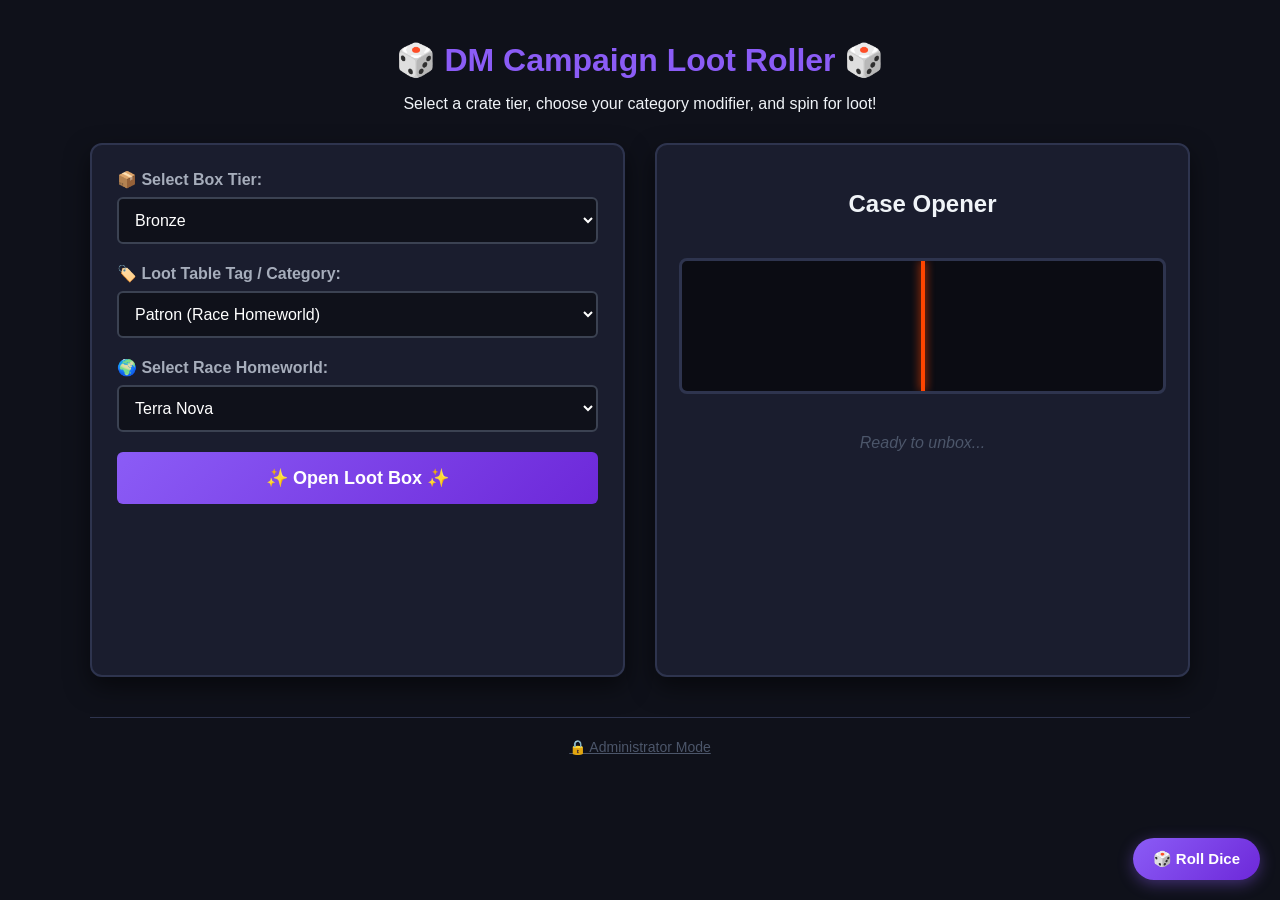
==== index.html @ f274e44b "Update index.html" ====
<!DOCTYPE html>
<html lang="en">
<head>
    <meta charset="UTF-8">
    <meta name="viewport" content="width=device-width, initial-scale=1.0">
    <title>DM Loot Box Roller</title>
    <link rel="stylesheet" href="style.css">
</head>
<body>
    <div class="container">
        <header>
            <h1>🎲 DM Campaign Loot Roller 🎲</h1>
            <p>Select a crate tier, choose your category modifier, and spin for loot!</p>
        </header>

        <main class="grid-layout">
            <!-- Left Side: Controls -->
            <section class="controls-card">
                <div class="form-group">
                    <label for="tier-select">📦 Select Box Tier:</label>
                    <select id="tier-select">
                        <option value="Bronze">Bronze</option>
                        <option value="Silver">Silver</option>
                        <option value="Gold">Gold</option>
                        <option value="Platinum">Platinum</option>
                        <option value="Legendary">Legendary</option>
                        <option value="Celestial">Celestial</option>
                    </select>
                </div>

                <div class="form-group">
                    <label for="category-select">🏷️ Loot Table Tag / Category:</label>
                    <select id="category-select">
                        <option value="patron">Patron (Race Homeworld)</option>
                        <option value="race">Your Character Race</option>
                        <option value="class">Character Class</option>
                        <option value="motivation">Character Motivation</option>
                    </select>
                </div>

                <div class="form-group">
                    <label id="sub-category-label" for="sub-category-select">🌍 Select Option:</label>
                    <select id="sub-category-select"></select>
                </div>

                <button id="spin-btn" class="spin-button">✨ Open Loot Box ✨</button>
                <div id="lockout-notice" class="lockout-text hidden">⚠️ This specific loot pool is locked by the DM!</div>
            </section>

            <!-- Right Side: CS:GO Style Case Opener Display -->
            <section class="display-card">
                <h2>Case Opener</h2>
                
                <div class="case-container">
                    <div class="case-ticker-line"></div>
                    <div id="case-scroller" class="case-scroller"></div>
                </div>

                <div id="loot-display-container" class="loot-display hidden">
                    <div id="item-rating-badge" class="rating-badge">Bronze</div>
                    <img id="item-image" src="" alt="Loot Reward Image">
                    <h3 id="item-name">Item Name</h3>
                    <p id="item-ability">Item ability or description.</p>
                </div>
                
                <div id="placeholder-text" class="placeholder-text">Ready to unbox...</div>
            </section>
        </main>

        <footer>
            <button id="admin-trigger-btn" class="admin-link-btn">🔒 Administrator Mode</button>
        </footer>
    </div>

    <!-- Login Modal overlay -->
    <div id="login-modal" class="modal-overlay hidden">
        <div class="modal-content">
            <h3>Syndicate Access Verification</h3>
            <div id="login-status-msg" class="status-msg"></div>
            <div class="form-group">
                <label>Syndicate ID:</label>
                <input type="text" id="admin-id-input" placeholder="Enter ID...">
            </div>
            <div class="form-group">
                <label>Access Password:</label>
                <input type="password" id="admin-pass-input" placeholder="Enter Password...">
            </div>
            <div class="modal-actions">
                <button id="login-submit-btn" class="modal-btn confirm">Verify</button>
                <button id="login-cancel-btn" class="modal-btn cancel">Cancel</button>
            </div>
        </div>
    </div>

    <!-- Draggable Admin Control Panel Menu -->
    <div id="admin-panel" class="draggable-panel hidden">
        <div id="admin-panel-header" class="panel-header">
            🛡️ Syndicate Director Terminal
            <button id="close-panel-btn" class="close-btn">&times;</button>
        </div>
        <div class="panel-body">
            <p class="panel-instructions">Toggle switches to block/allow specific tier distribution across the network in real-time:</p>
            <div class="switch-grid">
                <!-- Crate Tiers -->
                <div class="switch-row"><span>Bronze Crate</span><label class="toggle-switch"><input type="checkbox" id="sw-Bronze" checked><span class="slider"></span></label></div>
                <div class="switch-row"><span>Silver Crate</span><label class="toggle-switch"><input type="checkbox" id="sw-Silver" checked><span class="slider"></span></label></div>
                <div class="switch-row"><span>Gold Crate</span><label class="toggle-switch"><input type="checkbox" id="sw-Gold" checked><span class="slider"></span></label></div>
                <div class="switch-row"><span>Platinum Crate</span><label class="toggle-switch"><input type="checkbox" id="sw-Platinum" checked><span class="slider"></span></label></div>
                <div class="switch-row"><span>Legendary Crate</span><label class="toggle-switch"><input type="checkbox" id="sw-Legendary" checked><span class="slider"></span></label></div>
                <div class="switch-row"><span>Celestial Crate</span><label class="toggle-switch"><input type="checkbox" id="sw-Celestial" checked><span class="slider"></span></label></div>
                
                <hr style="border: 0; border-top: 1px solid #3b4252; margin: 10px 0;">
                
                <!-- Loot Table Tags / Categories -->
                <div class="switch-row"><span>Patron Category</span><label class="toggle-switch"><input type="checkbox" id="sw-cat-patron" checked><span class="slider"></span></label></div>
                <div class="switch-row"><span>Race Category</span><label class="toggle-switch"><input type="checkbox" id="sw-cat-race" checked><span class="slider"></span></label></div>
                <div class="switch-row"><span>Class Category</span><label class="toggle-switch"><input type="checkbox" id="sw-cat-class" checked><span class="slider"></span></label></div>
                <div class="switch-row"><span>Motivation Category</span><label class="toggle-switch"><input type="checkbox" id="sw-cat-motivation" checked><span class="slider"></span></label></div>
            </div>

        </div>
    </div>

    <script src="script.js"></script>

    <a href="dice.html" style="position: fixed; bottom: 20px; right: 20px; background: linear-gradient(135deg, #8b5cf6 0%, #6d28d9 100%); color: white; padding: 12px 20px; font-weight: bold; text-decoration: none; border-radius: 30px; box-shadow: 0 4px 15px rgba(139, 92, 246, 0.4); z-index: 999; font-family: 'Segoe UI', sans-serif; font-size: 15px; transition: transform 0.1s;">🎲 Roll Dice</a>

</body>
</html>
---- style.css ----
:root {
    --bg-dark: #0f111a;
    --card-bg: #1a1d2e;
    --text-main: #f0f4f8;
    --accent: #8b5cf6;
    --color-Bronze: #cd7f32;
    --color-Silver: #c0c0c0;
    --color-Gold: #ffd700;
    --color-Platinum: #e5e4e2;
    --color-Legendary: #ff4500;
    --color-Celestial: #00ffff;
}

body {
    background-color: var(--bg-dark);
    color: var(--text-main);
    font-family: 'Segoe UI', Tahoma, Geneva, Verdana, sans-serif;
    margin: 0;
    padding: 20px;
    overflow-x: hidden;
}

.container { max-width: 1100px; margin: 0 auto; }
header { text-align: center; margin-bottom: 30px; }
header h1 { color: var(--accent); margin-bottom: 5px; }
.grid-layout { display: grid; grid-template-columns: 1fr 1fr; gap: 30px; }
@media (max-width: 768px) { .grid-layout { grid-template-columns: 1fr; } }

.controls-card, .display-card {
    background-color: var(--card-bg);
    border: 2px solid #2e344e;
    border-radius: 12px;
    padding: 25px;
    box-shadow: 0 10px 25px rgba(0,0,0,0.5);
}

.form-group { margin-bottom: 20px; }
label { display: block; font-weight: bold; margin-bottom: 8px; color: #a6adbb; }
select, input[type="text"], input[type="password"] {
    width: 100%; padding: 12px; background-color: #0f111a; color: #fff;
    border: 2px solid #3b4252; border-radius: 6px; font-size: 16px; box-sizing: border-box;
}
select:focus, input:focus { border-color: var(--accent); outline: none; }

.spin-button {
    width: 100%; background: linear-gradient(135deg, #8b5cf6 0%, #6d28d9 100%);
    color: white; border: none; padding: 15px; font-size: 18px; font-weight: bold;
    border-radius: 6px; cursor: pointer; transition: transform 0.1s, box-shadow 0.2s;
}
.spin-button:disabled { background: #24283b; color: #565f89; cursor: not-allowed; box-shadow: none; }

.lockout-text {
    color: #ff4500; font-weight: bold; text-align: center; margin-top: 15px;
    background: rgba(255, 69, 0, 0.1); padding: 10px; border-radius: 6px; border: 1px solid #ff4500;
}

/* CS:GO Carousel Container elements */
.case-container {
    position: relative; width: 100%; height: 130px; background-color: #0b0c13;
    border: 3px solid #2e344e; border-radius: 8px; overflow: hidden; margin: 20px 0;
}
.case-ticker-line {
    position: absolute; left: 50%; top: 0; width: 4px; height: 100%;
    background-color: #ff4500; z-index: 10; box-shadow: 0 0 10px #ff4500; transform: translateX(-50%);
}
.case-scroller { display: flex; position: absolute; left: 0; top: 10px; height: 110px; will-change: transform; }
.carousel-item {
    width: 110px; height: 110px; margin-right: 6px; background-color: #1a1d2e;
    border-bottom: 5px solid #555; flex-shrink: 0; display: flex; align-items: center; justify-content: center; box-sizing: border-box;
}
.carousel-item img { width: 70px; height: 70px; object-fit: contain; }

.border-Bronze { border-bottom-color: var(--color-Bronze); }
.border-Silver { border-bottom-color: var(--color-Silver); }
.border-Gold { border-bottom-color: var(--color-Gold); }
.border-Platinum { border-bottom-color: var(--color-Platinum); }
.border-Legendary { border-bottom-color: var(--color-Legendary); }
.border-Celestial { border-bottom-color: var(--color-Celestial); }

.display-card { text-align: center; display: flex; flex-direction: column; align-items: center; min-height: 480px; }
.placeholder-text { color: #4c566a; font-style: italic; margin-top: 20px; }
.loot-display { width: 100%; display: flex; flex-direction: column; align-items: center; margin-top: 15px; }
.hidden { display: none !important; }
.rating-badge { padding: 6px 16px; border-radius: 20px; font-weight: bold; color: #000; text-transform: uppercase; font-size: 14px; margin-bottom: 15px; }
#item-image { width: 150px; height: 150px; object-fit: contain; border-radius: 10px; border: 3px solid #3b4252; background-color: #0f111a; padding: 10px; margin-bottom: 15px; }
#item-name { font-size: 24px; margin: 5px 0; }
#item-ability { color: #d8dee9; line-height: 1.6; max-width: 90%; background: #0f111a; padding: 15px; border-radius: 6px; border-left: 4px solid var(--accent); }

.tier-Bronze { border-color: var(--color-Bronze); box-shadow: 0 0 15px rgba(205, 127, 50, 0.4); }
.tier-Silver { border-color: var(--color-Silver); box-shadow: 0 0 15px rgba(192, 192, 192, 0.4); }
.tier-Gold { border-color: var(--color-Gold); box-shadow: 0 0 15px rgba(255, 215, 0, 0.4); }
.tier-Platinum { border-color: var(--color-Platinum); box-shadow: 0 0 15px rgba(229, 228, 226, 0.4); }
.tier-Legendary { border-color: var(--color-Legendary); box-shadow: 0 0 15px rgba(255, 69, 0, 0.6); }
.tier-Celestial { border-color: var(--color-Celestial); box-shadow: 0 0 25px rgba(0, 255, 255, 0.7); }

.badge-Bronze { background-color: var(--color-Bronze); color: #fff; }
.badge-Silver { background-color: var(--color-Silver); color: #000; }
.badge-Gold { background-color: var(--color-Gold); color: #000; }
.badge-Platinum { background-color: var(--color-Platinum); color: #000; }
.badge-Legendary { background-color: var(--color-Legendary); color: #fff; }
.badge-Celestial { background-color: var(--color-Celestial); color: #000; }

footer { margin-top: 40px; text-align: center; border-top: 1px solid #2e344e; padding-top: 20px; }
.admin-link-btn { background: none; border: none; color: #4c566a; cursor: pointer; font-size: 14px; text-decoration: underline; }
.admin-link-btn:hover { color: var(--accent); }

/* Modal Styles */
.modal-overlay { position: fixed; top:0; left:0; width:100%; height:100%; background:rgba(0,0,0,0.8); z-index:100; display:flex; align-items:center; justify-content:center; }
.modal-content { background: var(--card-bg); border: 2px solid #3b4252; padding: 30px; border-radius: 8px; width: 350px; box-shadow: 0 10px 30px rgba(0,0,0,0.7); }
.modal-content h3 { margin-top: 0; color: var(--accent); }
.status-msg { font-size: 14px; font-weight: bold; margin-bottom: 15px; }
.status-success { color: #22c55e; }
.status-error { color: #ef4444; }
.modal-actions { display: flex; justify-content: flex-end; gap: 10px; margin-top: 20px; }
.modal-btn { padding: 10px 20px; border: none; border-radius: 4px; font-weight: bold; cursor: pointer; }
.modal-btn.confirm { background-color: var(--accent); color: white; }
.modal-btn.cancel { background-color: #3b4252; color: white; }

/* Draggable Control Panel Menu Styles */
/* ==========================================
   🛡️ SCROLLABLE & COMPACT ADMIN PANEL LAYOUT
   ========================================== */
.draggable-panel {
    position: fixed;
    top: 50px;
    right: 50px;
    width: 320px;
    background: #1e2238;
    border: 2px solid var(--accent);
    border-radius: 8px;
    box-shadow: 0 15px 40px rgba(0,0,0,0.8);
    z-index: 200;
    overflow: hidden;
    
    /* Adapts to small screens and prevents frame overflow */
    max-height: 75vh; 
    display: flex;
    flex-direction: column;
}

.panel-header {
    background: #2d325a;
    padding: 12px;
    font-weight: bold;
    color: #fff;
    cursor: move;
    display: flex;
    justify-content: space-between;
    align-items: center;
    border-bottom: 1px solid #3b4252;
    user-select: none;
    flex-shrink: 0; /* Keeps header pinned at top */
}

.close-btn {
    background: none;
    border: none;
    color: #a6adbb;
    font-size: 20px;
    cursor: pointer;
}

.close-btn:hover {
    color: #fff;
}

.panel-body {
    padding: 15px;
    
    /* Activates custom scrollability when content exceeds frame limits */
    overflow-y: auto; 
    flex-grow: 1;
}

.panel-instructions {
    font-size: 12px;
    color: #a6adbb;
    margin-top: 0;
    margin-bottom: 15px;
    line-height: 1.4;
}

/* ==========================================
   ⚙️ ADMIN CONTROL TOGGLE SWITCH GRID
   ========================================== */
.switch-grid {
    display: flex;
    flex-direction: column;
    gap: 10px;
}

.switch-row {
    display: flex;
    justify-content: space-between;
    align-items: center;
    background: #151826;
    padding: 10px 14px;
    border-radius: 6px;
    border: 1px solid #2e344e;
}

.switch-row span {
    font-size: 14px;
    font-weight: 500;
    color: #e5e9f0;
}

.toggle-switch {
    position: relative;
    display: inline-block;
    width: 46px;
    height: 24px;
}

.toggle-switch input {
    opacity: 0;
    width: 0;
    height: 0;
}

.slider {
    position: absolute;
    cursor: pointer;
    top: 0; left: 0; right: 0; bottom: 0;
    background-color: #3b4252;
    transition: .2s ease-in-out;
    border-radius: 24px;
}

.slider:before {
    position: absolute;
    content: "";
    height: 16px;
    width: 16px;
    left: 4px;
    bottom: 4px;
    background-color: white;
    transition: .2s ease-in-out;
    border-radius: 50%;
}

input:checked + .slider {
    background-color: #22c55e;
}

input:checked + .slider:before {
    transform: translateX(22px);
}

/* Custom internal scrollbar formatting for slick visual integration */
.panel-body::-webkit-scrollbar {
    width: 6px;
}
.panel-body::-webkit-scrollbar-track {
    background: #1e2238;
}
.panel-body::-webkit-scrollbar-thumb {
    background: #3b4252;
    border-radius: 3px;
}
.panel-body::-webkit-scrollbar-thumb:hover {
    background: var(--accent);
}
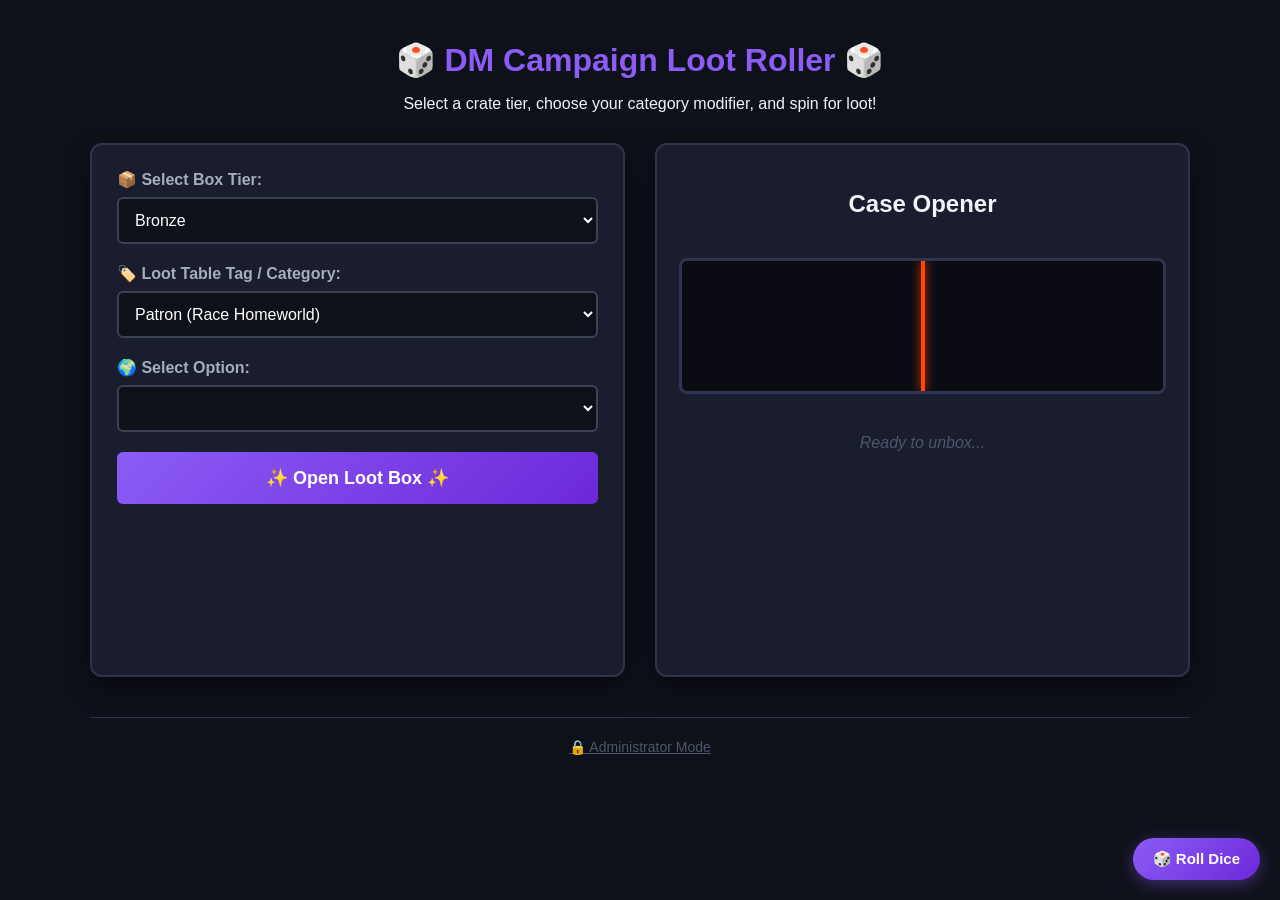
==== commit faac6bd2: "Update index.html" ====
--- a/index.html
+++ b/index.html
@@ -35,6 +35,8 @@
                         <option value="race">Your Character Race</option>
                         <option value="class">Character Class</option>
                         <option value="motivation">Character Motivation</option>
+                        <option value="looter">Looter</option>
+                        <option value="pet">Pet</option>
                     </select>
                 </div>
 
@@ -116,6 +118,8 @@
                 <div class="switch-row"><span>Race Category</span><label class="toggle-switch"><input type="checkbox" id="sw-cat-race" checked><span class="slider"></span></label></div>
                 <div class="switch-row"><span>Class Category</span><label class="toggle-switch"><input type="checkbox" id="sw-cat-class" checked><span class="slider"></span></label></div>
                 <div class="switch-row"><span>Motivation Category</span><label class="toggle-switch"><input type="checkbox" id="sw-cat-motivation" checked><span class="slider"></span></label></div>
+                <div class="switch-row"><span>Looter Category</span><label class="toggle-switch"><input type="checkbox" id="sw-cat-looter" checked><span class="slider"></span></label></div>
+                <div class="switch-row"><span>Pet Category</span><label class="toggle-switch"><input type="checkbox" id="sw-cat-pet" checked><span class="slider"></span></label></div>
             </div>
 
         </div>
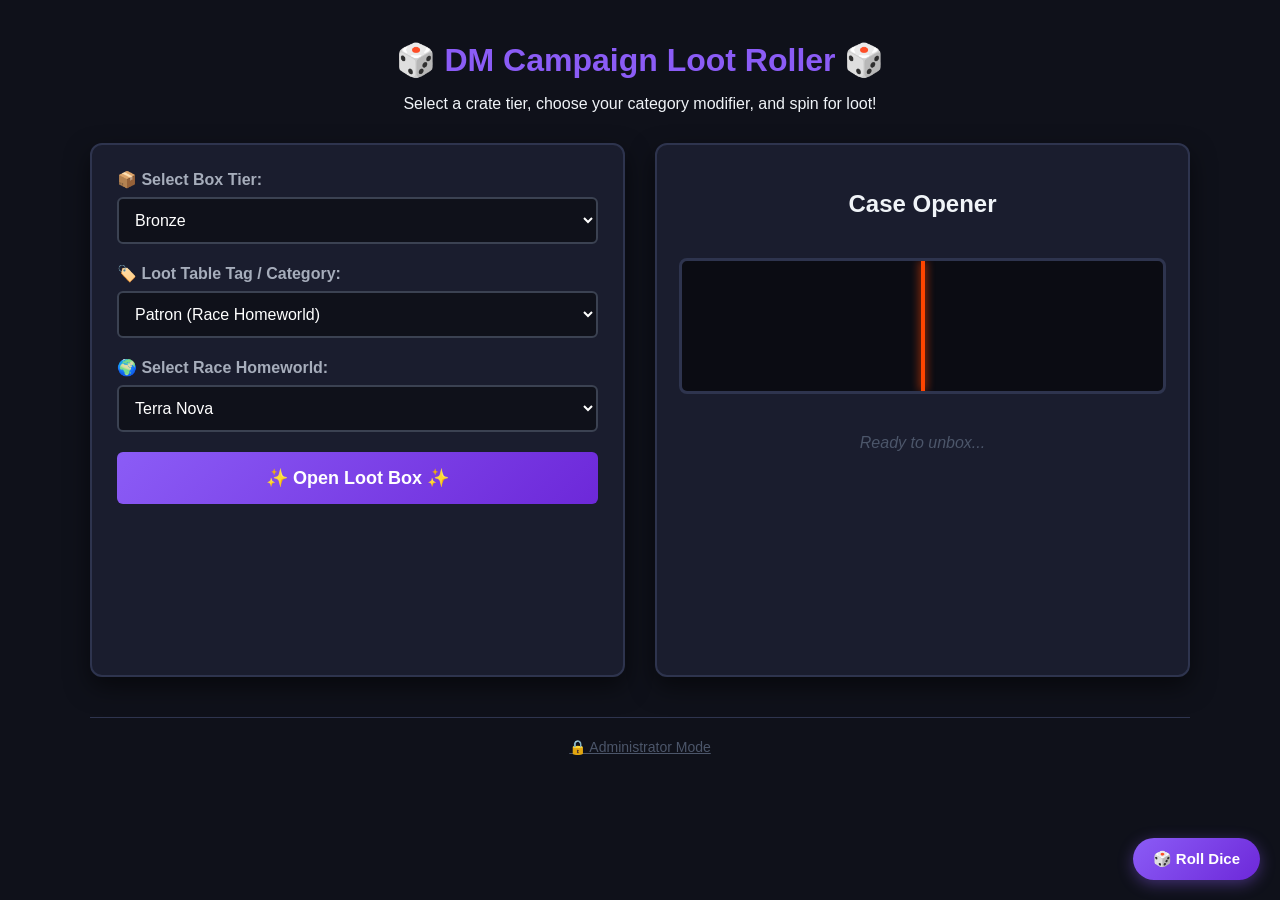
==== commit 6c9cc8e4: "Update index.html" ====
(no text change in the page or its own stylesheets)
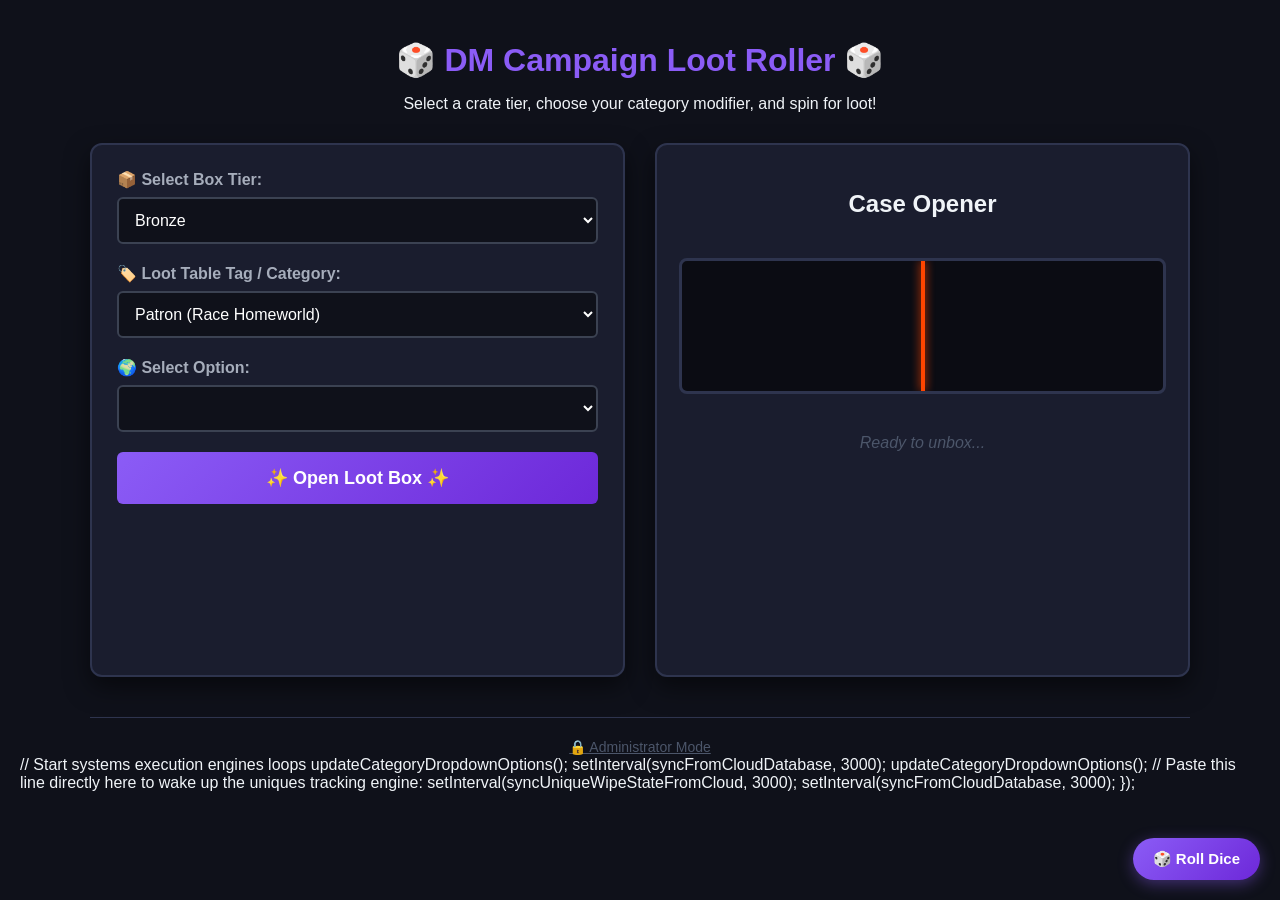
==== commit 9974fdee: "Update index.html" ====
--- a/index.html
+++ b/index.html
@@ -124,10 +124,22 @@
 
         </div>
     </div>
+// Start systems execution engines loops
+updateCategoryDropdownOptions();
+setInterval(syncFromCloudDatabase, 3000);
+
+            updateCategoryDropdownOptions();
+            // Paste this line directly here to wake up the uniques tracking engine:
+            setInterval(syncUniqueWipeStateFromCloud, 3000); 
+            setInterval(syncFromCloudDatabase, 3000);
+        });
+    </script>
+
 
     <script src="script.js"></script>
 
     <a href="dice.html" style="position: fixed; bottom: 20px; right: 20px; background: linear-gradient(135deg, #8b5cf6 0%, #6d28d9 100%); color: white; padding: 12px 20px; font-weight: bold; text-decoration: none; border-radius: 30px; box-shadow: 0 4px 15px rgba(139, 92, 246, 0.4); z-index: 999; font-family: 'Segoe UI', sans-serif; font-size: 15px; transition: transform 0.1s;">🎲 Roll Dice</a>
+    
 
 </body>
 </html>
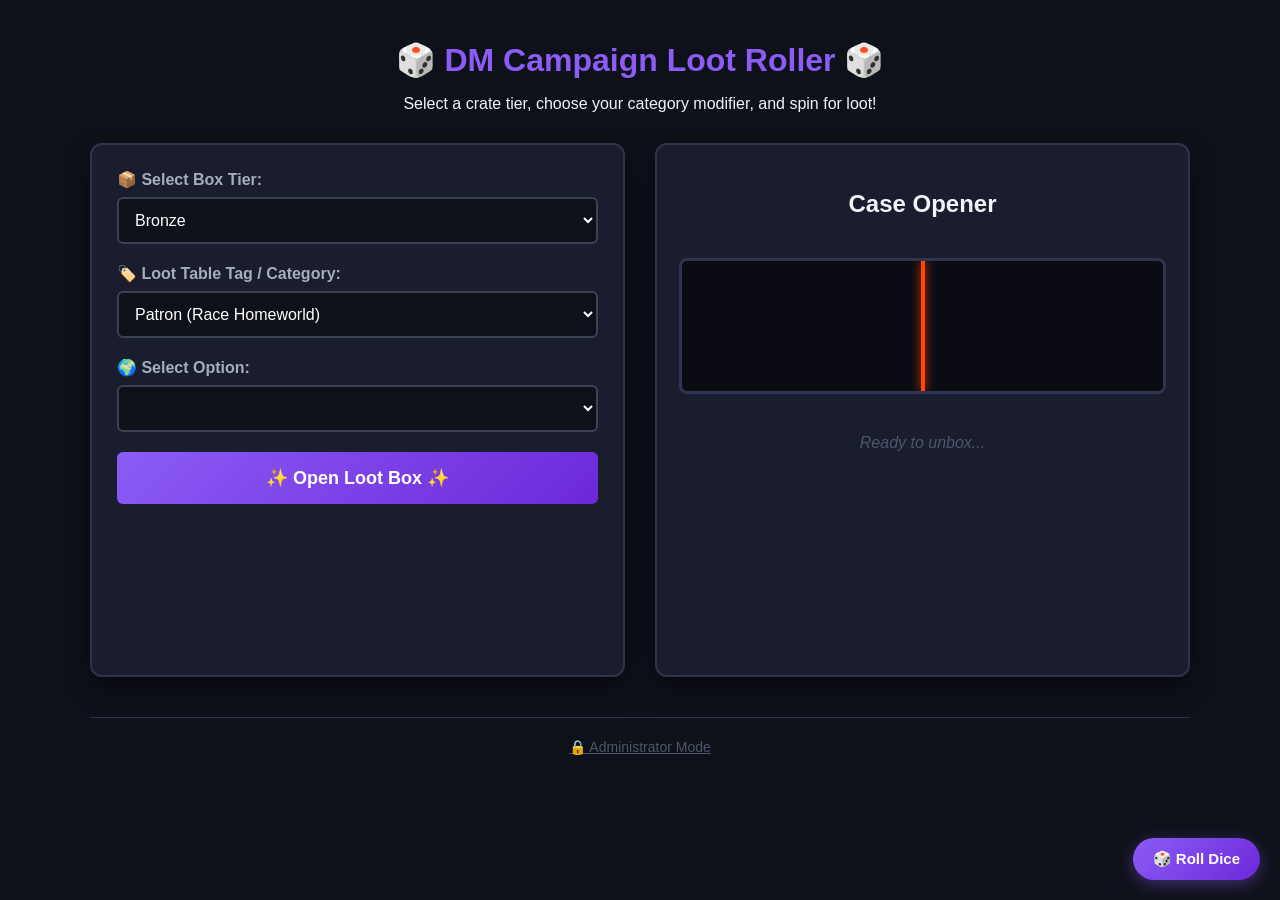
==== commit 850041a5: "Update index.html" ====
--- a/index.html
+++ b/index.html
@@ -124,16 +124,7 @@
 
         </div>
     </div>
-// Start systems execution engines loops
-updateCategoryDropdownOptions();
-setInterval(syncFromCloudDatabase, 3000);
 
-            updateCategoryDropdownOptions();
-            // Paste this line directly here to wake up the uniques tracking engine:
-            setInterval(syncUniqueWipeStateFromCloud, 3000); 
-            setInterval(syncFromCloudDatabase, 3000);
-        });
-    </script>
 
 
     <script src="script.js"></script>
